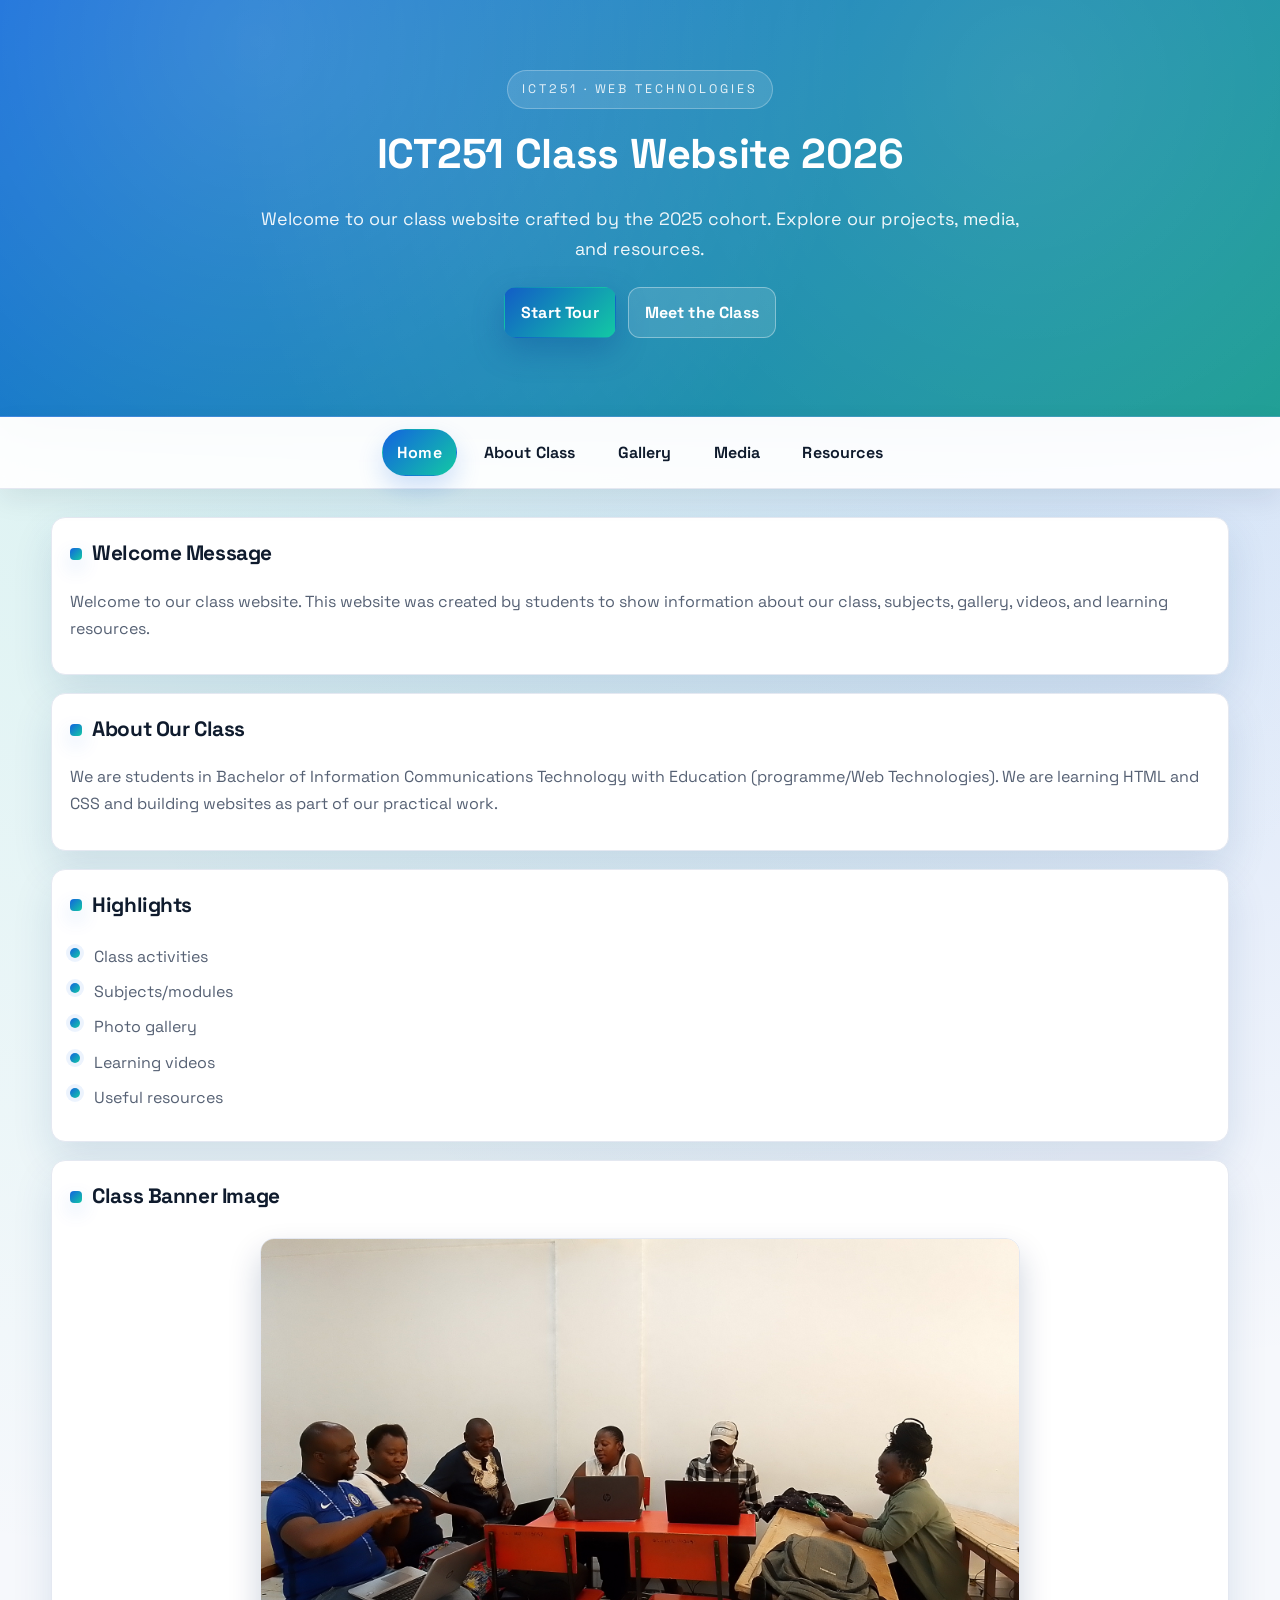
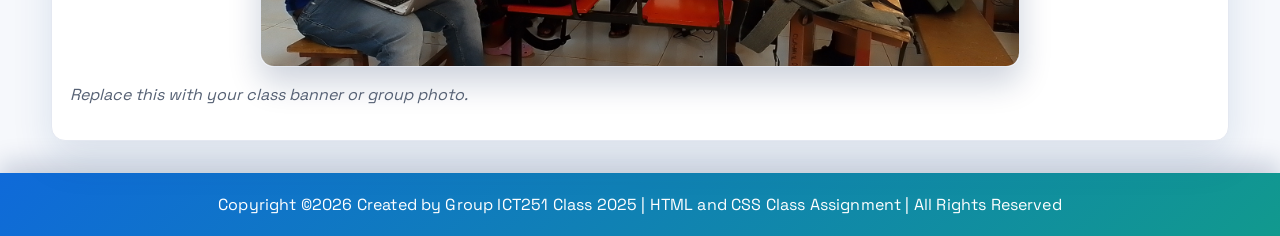
==== index.html @ 46b6dabb "Add files via upload" ====
<!DOCTYPE html>
<html lang="en">
<head>
<meta charset="UTF-8">
<meta name="viewport" content="width=device-width, initial-scale=1.0">
<title>Our Class Website - Home</title>
<link rel="stylesheet" href="style.css">
</head>
<body>
<header>
<div class="eyebrow">ICT251 · Web Technologies</div>
<h1>ICT251 Class Website 2026</h1>
<p class="lead">Welcome to our class website crafted by the 2025 cohort. Explore our projects, media, and resources.</p>
<div class="hero-actions">
    <a class="btn btn-primary" href="#welcome">Start Tour</a>
    <a class="btn btn-ghost" href="about.html">Meet the Class</a>
</div>
</header>
<div class="nav">
<a href="index.html">Home</a>
<a href="about.html">About Class</a>
<a href="gallery.html">Gallery</a>
<a href="media.html">Media</a>
<a href="resources.html">Resources</a>
</div>
<main class="container">
<section id="welcome" class="card reveal">
<h2>Welcome Message</h2>
<p>
Welcome to our class website. This website was created by students to show
information about our class, subjects, gallery, videos, and learning resources.
</p>
</section>
<section class="card reveal">
<h2>About Our Class</h2>
<p>
We are students in Bachelor of Information Communications Technology with Education (programme/Web Technologies).
We are learning HTML and CSS and building websites as part of our practical work.
</p>
</section>
<section class="card reveal">
<h2>Highlights</h2>
<ul>
    <li>Class activities</li>
<li>Subjects/modules</li>
<li>Photo gallery</li>
<li>Learning videos</li>
<li>Useful resources</li>
</ul>
</section>
<section class="card reveal">
<h2>Class Banner Image</h2>
<img src="images/class-banner.jpg" alt="Class banner photo" class="banner-img">
<p class="caption">Replace this with your class banner or group photo.</p>
</section>
</main>
<footer>
<p>Copyright ©2026 Created by Group ICT251 Class 2025 | HTML and CSS Class Assignment | All Rights Reserved</p>
</footer>
<button id="backToTop" class="back-to-top" aria-label="Back to top">↑</button>
<script src="script.js"></script>
</body>
</html>
---- style.css ----
@import url("https://fonts.googleapis.com/css2?family=Space+Grotesk:wght@400;500;600;700&family=Sora:wght@500;600&display=swap");

/*
==========================
Class Website Modern Theme
==========================
*/

:root {
  --bg: #f6f8fc;
  --surface: #ffffff;
  --primary: #1363df;
  --accent: #12c9a4;
  --text: #0f1b2d;
  --muted: #566174;
  --border: #e4e8f1;
  --shadow-soft: 0 18px 40px rgba(14, 63, 126, 0.12);
  --radius: 14px;
}

* {
  box-sizing: border-box;
}

html {
  scroll-behavior: smooth;
}

body {
  margin: 0;
  font-family: "Space Grotesk", "Sora", "Segoe UI", sans-serif;
  background:
    radial-gradient(1200px at 15% 20%, rgba(18, 201, 164, 0.12), transparent),
    radial-gradient(1100px at 85% 15%, rgba(19, 99, 223, 0.16), transparent),
    var(--bg);
  color: var(--text);
  line-height: 1.7;
  min-height: 100vh;
  text-rendering: optimizeLegibility;
}

a {
  color: var(--primary);
}

header {
  background: linear-gradient(135deg, #0f6ad9, #11998e);
  color: #fff;
  text-align: center;
  padding: 70px 18px 78px;
  position: relative;
  overflow: hidden;
  border-bottom: 1px solid rgba(255, 255, 255, 0.2);
  box-shadow: 0 16px 40px rgba(9, 37, 84, 0.2);
}

header::after {
  content: "";
  position: absolute;
  inset: 0;
  background: radial-gradient(800px at 80% 20%, rgba(255, 255, 255, 0.14), transparent),
    radial-gradient(600px at 20% 10%, rgba(255, 255, 255, 0.18), transparent);
  pointer-events: none;
  mix-blend-mode: screen;
}

header h1 {
  margin: 10px 0 14px;
  font-size: clamp(1.9rem, 2vw + 1rem, 2.9rem);
  letter-spacing: -0.3px;
  position: relative;
  z-index: 1;
}

header p {
  margin: 0 auto;
  max-width: 760px;
  color: rgba(255, 255, 255, 0.9);
  font-size: 1.05rem;
  position: relative;
  z-index: 1;
}

.eyebrow {
  display: inline-flex;
  align-items: center;
  gap: 8px;
  padding: 8px 14px;
  background: rgba(255, 255, 255, 0.12);
  color: rgba(255, 255, 255, 0.86);
  border-radius: 999px;
  border: 1px solid rgba(255, 255, 255, 0.26);
  letter-spacing: 0.24em;
  text-transform: uppercase;
  font-size: 0.78rem;
  position: relative;
  z-index: 1;
}

.lead {
  font-size: 1.12rem;
  color: rgba(255, 255, 255, 0.92);
}

.hero-actions {
  margin-top: 22px;
  display: flex;
  gap: 12px;
  justify-content: center;
  flex-wrap: wrap;
  position: relative;
  z-index: 1;
}

.btn {
  display: inline-flex;
  align-items: center;
  gap: 8px;
  padding: 11px 16px;
  border-radius: 12px;
  border: 1px solid transparent;
  font-weight: 700;
  letter-spacing: 0.01em;
  text-decoration: none;
  transition: transform 0.22s ease, box-shadow 0.22s ease, border-color 0.22s ease;
}

.btn-primary {
  background: linear-gradient(135deg, #125dc7, #12c9a4);
  color: #fff;
  box-shadow: 0 12px 30px rgba(12, 71, 150, 0.35);
}

.btn-ghost {
  background: rgba(255, 255, 255, 0.12);
  color: #fff;
  border-color: rgba(255, 255, 255, 0.36);
}

.btn:hover {
  transform: translateY(-2px);
  box-shadow: 0 14px 28px rgba(12, 63, 126, 0.22);
}

.nav {
  position: sticky;
  top: 0;
  z-index: 10;
  display: flex;
  align-items: center;
  justify-content: center;
  gap: 12px;
  flex-wrap: wrap;
  background: rgba(255, 255, 255, 0.92);
  backdrop-filter: blur(12px);
  padding: 12px 16px;
  border-bottom: 1px solid var(--border);
  box-shadow: 0 10px 28px rgba(15, 27, 45, 0.08);
}

.nav a {
  display: inline-flex;
  align-items: center;
  padding: 9px 14px;
  color: var(--text);
  font-weight: 650;
  text-decoration: none;
  border-radius: 999px;
  border: 1px solid transparent;
  transition: all 0.2s ease;
  letter-spacing: 0.01em;
}

.nav a:hover {
  color: var(--primary);
  border-color: rgba(19, 99, 223, 0.22);
  transform: translateY(-1px);
}

.nav a.active {
  background: linear-gradient(135deg, #1363df, #12c9a4);
  color: #fff;
  box-shadow: 0 12px 26px rgba(19, 99, 223, 0.2);
}

.container {
  width: min(1200px, 92%);
  margin: 28px auto 32px;
  display: grid;
  gap: 18px;
}

.card {
  background: var(--surface);
  border: 1px solid var(--border);
  border-radius: var(--radius);
  padding: 18px 18px 22px;
  box-shadow: var(--shadow-soft);
  position: relative;
  overflow: hidden;
  transition: transform 0.24s ease, box-shadow 0.24s ease, border-color 0.24s ease;
}

.card::after {
  content: "";
  position: absolute;
  inset: 0;
  background: linear-gradient(135deg, rgba(19, 99, 223, 0.08), rgba(18, 201, 164, 0.08));
  opacity: 0;
  transition: opacity 0.24s ease;
  pointer-events: none;
}

.card:hover {
  transform: translateY(-5px);
  box-shadow: 0 20px 40px rgba(15, 27, 68, 0.18);
  border-color: rgba(19, 99, 223, 0.16);
}

.card:hover::after {
  opacity: 1;
}

.card h2 {
  margin-top: 0;
  margin-bottom: 10px;
  color: var(--text);
  font-size: 1.3rem;
  letter-spacing: -0.02em;
  display: inline-flex;
  align-items: center;
  gap: 10px;
  position: relative;
  z-index: 1;
}

.card h2::before {
  content: "";
  width: 12px;
  height: 12px;
  border-radius: 4px;
  background: linear-gradient(135deg, #1363df, #12c9a4);
  box-shadow: 0 8px 20px rgba(19, 99, 223, 0.2);
}

.card p {
  color: var(--muted);
  margin: 6px 0 10px;
}

.card ul {
  list-style: none;
  padding: 0;
  margin: 10px 0 0;
}

.card li {
  position: relative;
  padding-left: 1.5em;
  margin-bottom: 8px;
  color: var(--muted);
}

.card li::before {
  content: "";
  position: absolute;
  left: 0;
  top: 0.6em;
  width: 10px;
  height: 10px;
  border-radius: 50%;
  background: linear-gradient(135deg, #1363df, #12c9a4);
  transform: translateY(-50%);
  box-shadow: 0 0 0 4px rgba(19, 99, 223, 0.08);
}

.banner-img {
  width: 100%;
  max-width: 760px;
  border-radius: 14px;
  display: block;
  margin: 14px auto;
  box-shadow: 0 16px 32px rgba(9, 37, 84, 0.2);
  border: 1px solid var(--border);
}

.caption {
  font-style: italic;
  color: #6b7588;
  margin-top: 6px;
}

/* Table styles */
table {
  width: 100%;
  border-collapse: collapse;
  margin-top: 10px;
  border: 1px solid var(--border);
  background: var(--surface);
  overflow: hidden;
  border-radius: var(--radius);
}

th, td {
  padding: 12px 14px;
  text-align: left;
  border-bottom: 1px solid var(--border);
}

th {
  background: #0f6ad9;
  color: #fff;
  letter-spacing: 0.01em;
  border-color: #0f6ad9;
}

tr:hover td {
  background: #f4f7ff;
}

/* Gallery styles */
.gallery-grid {
  display: grid;
  grid-template-columns: repeat(auto-fit, minmax(230px, 1fr));
  gap: 18px;
  margin-top: 16px;
}

.gallery-grid figure {
  margin: 0;
  background-color: var(--surface);
  border: 1px solid var(--border);
  border-radius: var(--radius);
  overflow: hidden;
  box-shadow: var(--shadow-soft);
  transition: transform 0.25s ease, box-shadow 0.25s ease;
}

.gallery-grid img {
  width: 100%;
  height: 190px;
  object-fit: cover;
  display: block;
}

.gallery-grid figcaption {
  padding: 12px;
  font-size: 14px;
  color: var(--muted);
  text-align: center;
}

.gallery-grid figure:hover {
  transform: translateY(-6px);
  box-shadow: 0 18px 38px rgba(14, 63, 126, 0.16);
}

/* Media styles */
.media-box {
  border: none;
  border-radius: var(--radius);
  background: #0c1424;
  box-shadow: var(--shadow-soft);
  overflow: hidden;
}

.media-box video,
.media-box source,
video.media-box {
  display: block;
  width: 100%;
  height: auto;
  border: none;
}

.iframe-wrapper {
  position: relative;
  width: 100%;
  max-width: 900px;
  aspect-ratio: 16 / 9;
  margin-top: 10px;
  box-shadow: var(--shadow-soft);
  border-radius: var(--radius);
  overflow: hidden;
  border: 1px solid var(--border);
}

.iframe-wrapper iframe {
  width: 100%;
  height: 100%;
  border: none;
}

/* Utility + layout */
.muted {
  color: var(--muted);
}

.grid-2 {
  display: grid;
  grid-template-columns: repeat(auto-fit, minmax(280px, 1fr));
  gap: 18px;
}

.pill {
  display: inline-flex;
  align-items: center;
  gap: 8px;
  padding: 6px 10px;
  border-radius: 999px;
  background: rgba(19, 99, 223, 0.12);
  color: var(--text);
  font-weight: 600;
}

.back-to-top {
  position: fixed;
  right: 22px;
  bottom: 22px;
  padding: 11px 14px;
  border-radius: 12px;
  border: none;
  background: linear-gradient(135deg, #1363df, #12c9a4);
  color: #fff;
  font-weight: 700;
  cursor: pointer;
  box-shadow: 0 14px 28px rgba(14, 63, 126, 0.28);
  opacity: 0;
  pointer-events: none;
  transition: opacity 0.2s ease, transform 0.2s ease;
}

.back-to-top.show {
  opacity: 1;
  pointer-events: auto;
  transform: translateY(-2px);
}

footer {
  background: linear-gradient(135deg, #0f6ad9, #11998e);
  color: white;
  text-align: center;
  padding: 14px 12px;
  margin-top: 26px;
  letter-spacing: 0.01em;
  box-shadow: 0 -10px 26px rgba(9, 37, 84, 0.2);
}

footer p {
  margin: 4px 0;
}

/* Reveal on scroll */
.reveal {
  opacity: 0;
  transform: translateY(12px);
  transition: opacity 0.5s ease, transform 0.5s ease;
}

.is-visible {
  opacity: 1 !important;
  transform: translateY(0) !important;
}

@media (prefers-reduced-motion: reduce) {
  * {
    animation: none !important;
    transition: none !important;
  }
  .reveal {
    opacity: 1 !important;
    transform: none !important;
  }
}
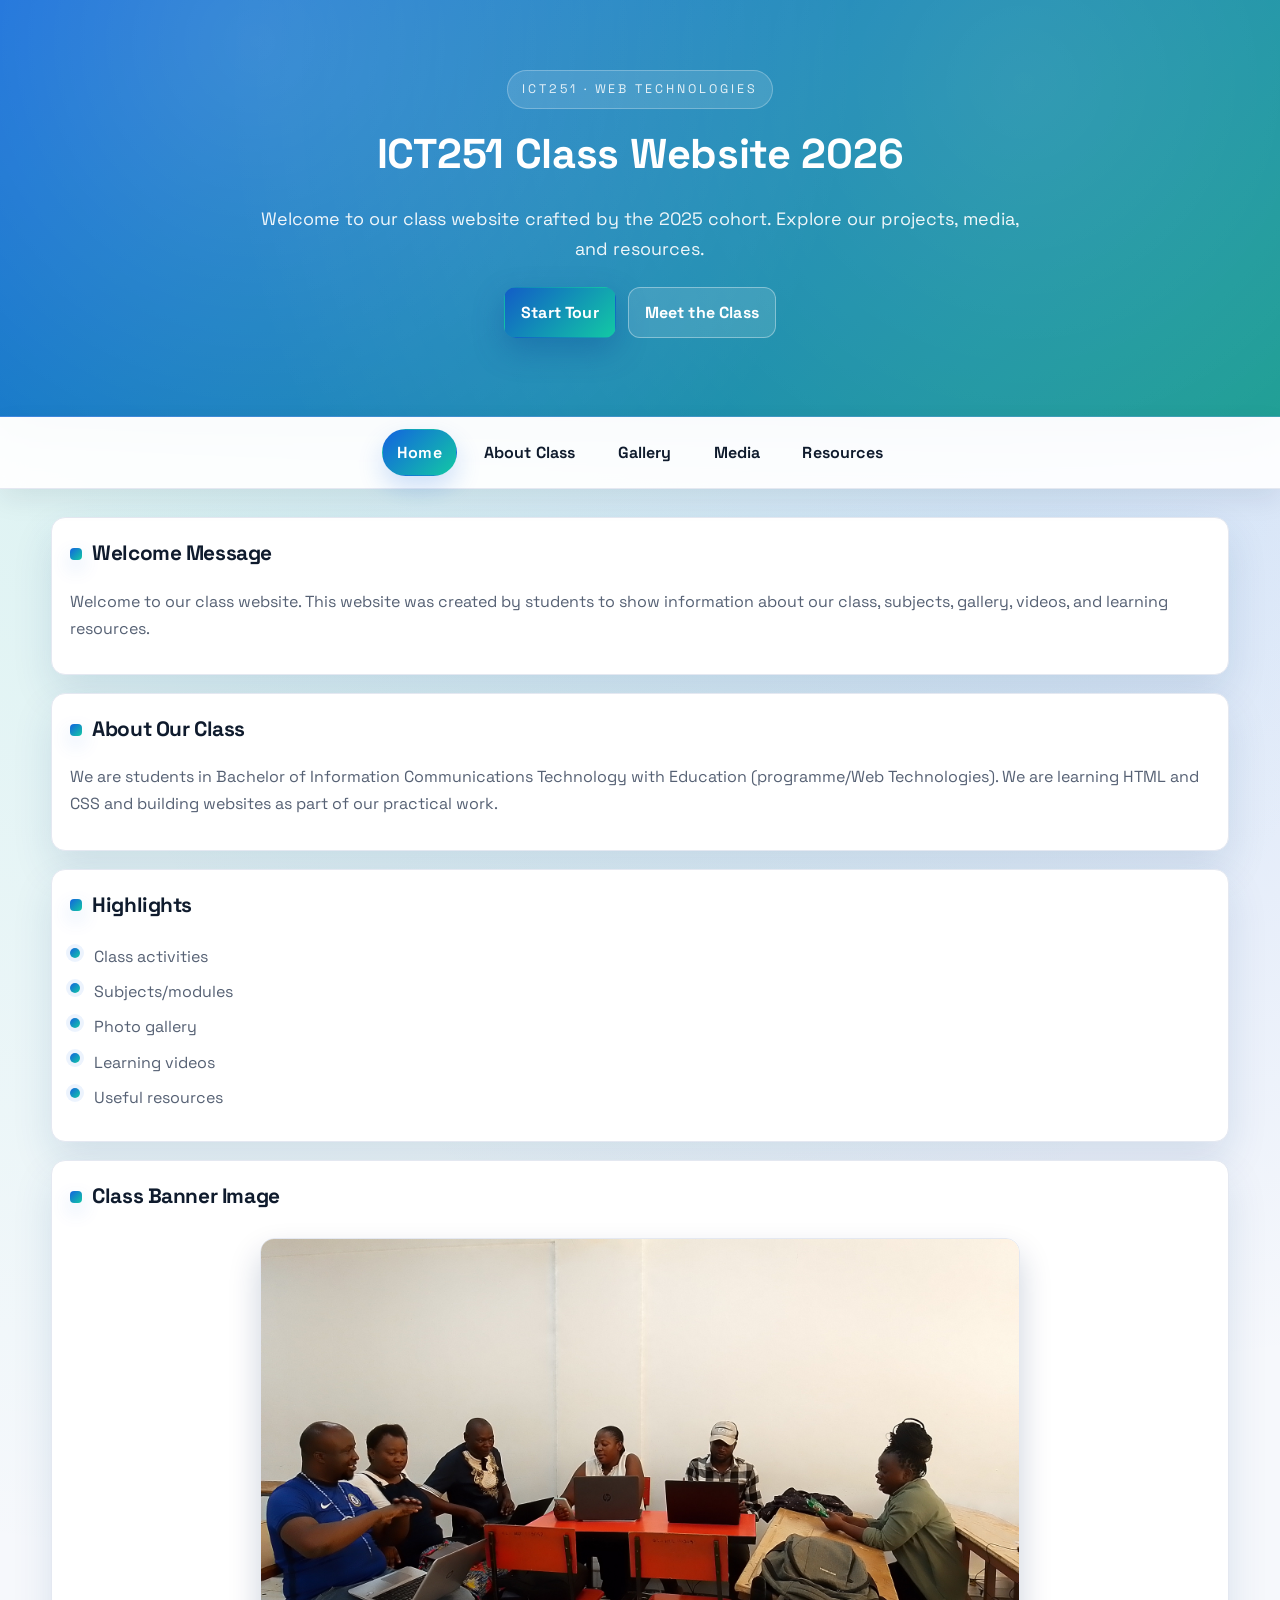
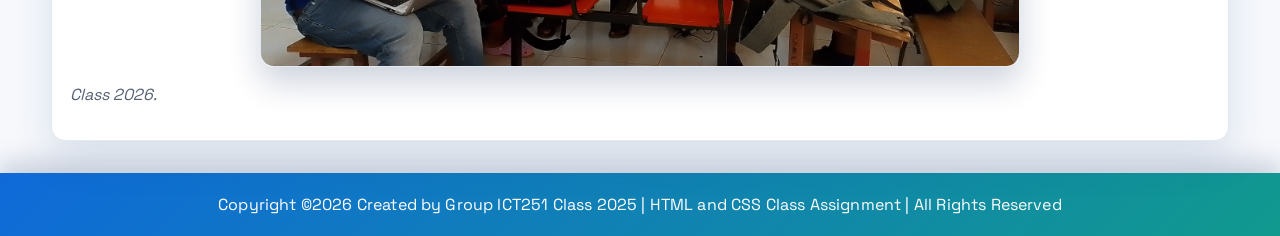
==== commit 1e56899f: "Update index.html" ====
--- a/index.html
+++ b/index.html
@@ -7,57 +7,57 @@
 <link rel="stylesheet" href="style.css">
 </head>
 <body>
-<header>
-<div class="eyebrow">ICT251 · Web Technologies</div>
-<h1>ICT251 Class Website 2026</h1>
-<p class="lead">Welcome to our class website crafted by the 2025 cohort. Explore our projects, media, and resources.</p>
-<div class="hero-actions">
-    <a class="btn btn-primary" href="#welcome">Start Tour</a>
-    <a class="btn btn-ghost" href="about.html">Meet the Class</a>
-</div>
-</header>
-<div class="nav">
-<a href="index.html">Home</a>
-<a href="about.html">About Class</a>
-<a href="gallery.html">Gallery</a>
-<a href="media.html">Media</a>
-<a href="resources.html">Resources</a>
-</div>
-<main class="container">
-<section id="welcome" class="card reveal">
-<h2>Welcome Message</h2>
-<p>
-Welcome to our class website. This website was created by students to show
-information about our class, subjects, gallery, videos, and learning resources.
-</p>
-</section>
-<section class="card reveal">
-<h2>About Our Class</h2>
-<p>
-We are students in Bachelor of Information Communications Technology with Education (programme/Web Technologies).
-We are learning HTML and CSS and building websites as part of our practical work.
-</p>
-</section>
-<section class="card reveal">
-<h2>Highlights</h2>
-<ul>
-    <li>Class activities</li>
-<li>Subjects/modules</li>
-<li>Photo gallery</li>
-<li>Learning videos</li>
-<li>Useful resources</li>
-</ul>
-</section>
-<section class="card reveal">
-<h2>Class Banner Image</h2>
-<img src="images/class-banner.jpg" alt="Class banner photo" class="banner-img">
-<p class="caption">Replace this with your class banner or group photo.</p>
-</section>
-</main>
-<footer>
-<p>Copyright ©2026 Created by Group ICT251 Class 2025 | HTML and CSS Class Assignment | All Rights Reserved</p>
-</footer>
-<button id="backToTop" class="back-to-top" aria-label="Back to top">↑</button>
-<script src="script.js"></script>
-</body>
-</html>
+<header>
+<div class="eyebrow">ICT251 · Web Technologies</div>
+<h1>ICT251 Class Website 2026</h1>
+<p class="lead">Welcome to our class website crafted by the 2025 cohort. Explore our projects, media, and resources.</p>
+<div class="hero-actions">
+    <a class="btn btn-primary" href="#welcome">Start Tour</a>
+    <a class="btn btn-ghost" href="about.html">Meet the Class</a>
+</div>
+</header>
+<div class="nav">
+<a href="index.html">Home</a>
+<a href="about.html">About Class</a>
+<a href="gallery.html">Gallery</a>
+<a href="media.html">Media</a>
+<a href="resources.html">Resources</a>
+</div>
+<main class="container">
+<section id="welcome" class="card reveal">
+<h2>Welcome Message</h2>
+<p>
+Welcome to our class website. This website was created by students to show
+information about our class, subjects, gallery, videos, and learning resources.
+</p>
+</section>
+<section class="card reveal">
+<h2>About Our Class</h2>
+<p>
+We are students in Bachelor of Information Communications Technology with Education (programme/Web Technologies).
+We are learning HTML and CSS and building websites as part of our practical work.
+</p>
+</section>
+<section class="card reveal">
+<h2>Highlights</h2>
+<ul>
+    <li>Class activities</li>
+<li>Subjects/modules</li>
+<li>Photo gallery</li>
+<li>Learning videos</li>
+<li>Useful resources</li>
+</ul>
+</section>
+<section class="card reveal">
+<h2>Class Banner Image</h2>
+<img src="images/class-banner.jpg" alt="Class banner photo" class="banner-img">
+<p class="caption">Class 2026.</p>
+</section>
+</main>
+<footer>
+<p>Copyright ©2026 Created by Group ICT251 Class 2025 | HTML and CSS Class Assignment | All Rights Reserved</p>
+</footer>
+<button id="backToTop" class="back-to-top" aria-label="Back to top">↑</button>
+<script src="script.js"></script>
+</body>
+</html>
